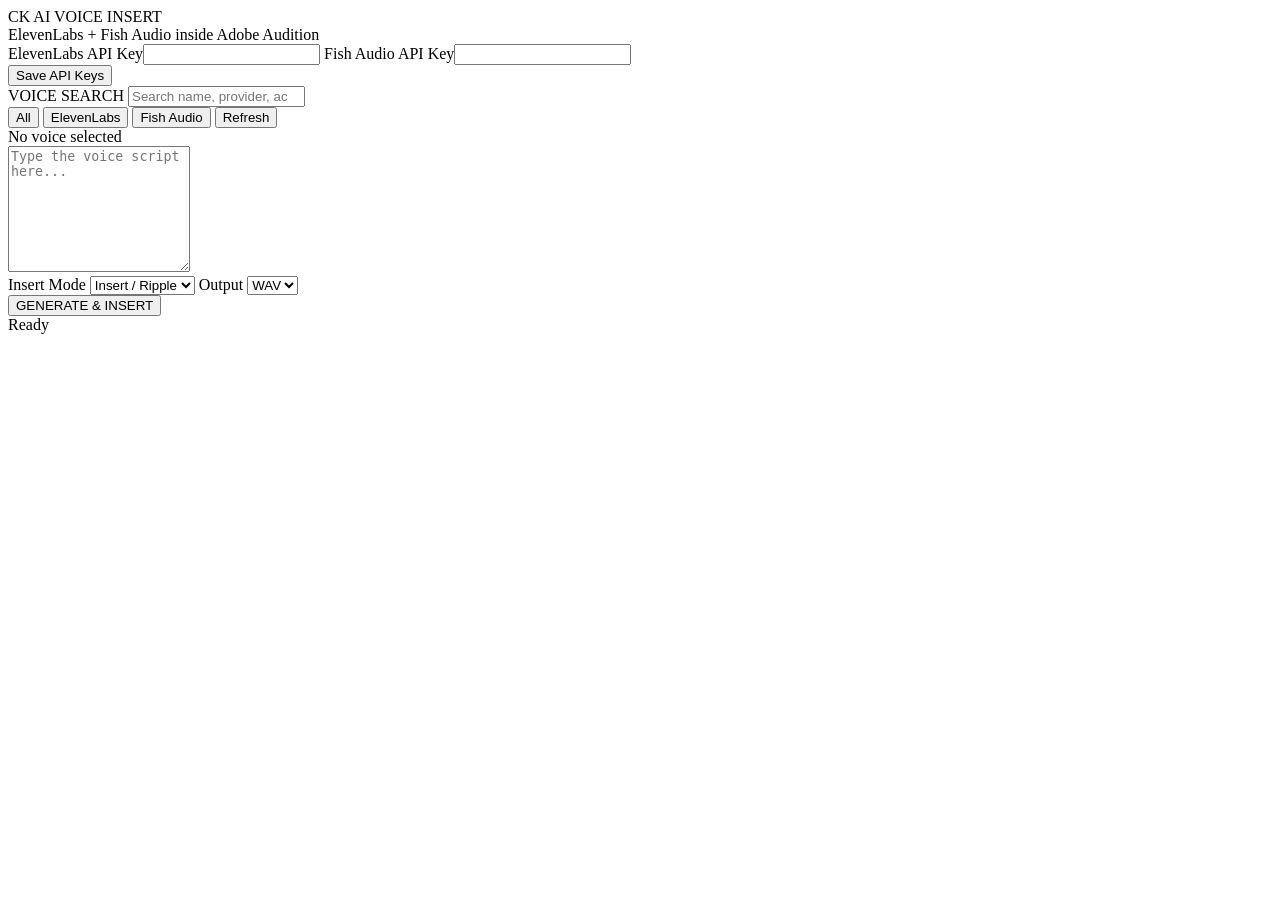
==== CKAIVoiceInsert/index.html @ 9e572f1d "feat: add CK AI Voice Insert panel UI" ====
<!doctype html>
<html>
<head>
  <meta charset="utf-8" />
  <title>CK AI Voice Insert</title>
  <link rel="stylesheet" href="css/app.css" />
</head>
<body>
  <main class="panel">
    <header>
      <div class="brand">CK AI VOICE INSERT</div>
      <div class="sub">ElevenLabs + Fish Audio inside Adobe Audition</div>
    </header>

    <section class="card settings">
      <div class="row two">
        <label>ElevenLabs API Key<input id="elevenKey" type="password" autocomplete="off" /></label>
        <label>Fish Audio API Key<input id="fishKey" type="password" autocomplete="off" /></label>
      </div>
      <button id="saveKeys" class="secondary">Save API Keys</button>
    </section>

    <section class="card">
      <label class="searchLabel">VOICE SEARCH
        <input id="voiceSearch" type="search" placeholder="Search name, provider, accent, style..." />
      </label>
      <div class="filters">
        <button class="filter active" data-provider="all">All</button>
        <button class="filter" data-provider="ElevenLabs">ElevenLabs</button>
        <button class="filter" data-provider="Fish Audio">Fish Audio</button>
        <button id="refreshVoices" class="filter refresh">Refresh</button>
      </div>
      <div id="voiceList" class="voiceList"></div>
    </section>

    <section class="card">
      <div id="selectedVoice" class="selectedVoice">No voice selected</div>
      <textarea id="script" rows="8" placeholder="Type the voice script here..."></textarea>
      <div class="row two compact">
        <label>Insert Mode
          <select id="insertMode">
            <option value="insert">Insert / Ripple</option>
            <option value="overwrite">Overwrite</option>
          </select>
        </label>
        <label>Output
          <select id="outputFormat"><option value="wav">WAV</option></select>
        </label>
      </div>
      <button id="generateInsert" class="primary">GENERATE & INSERT</button>
      <div id="status" class="status">Ready</div>
    </section>
  </main>
  <script src="js/providers.js"></script>
  <script src="js/app.js"></script>
</body>
</html>
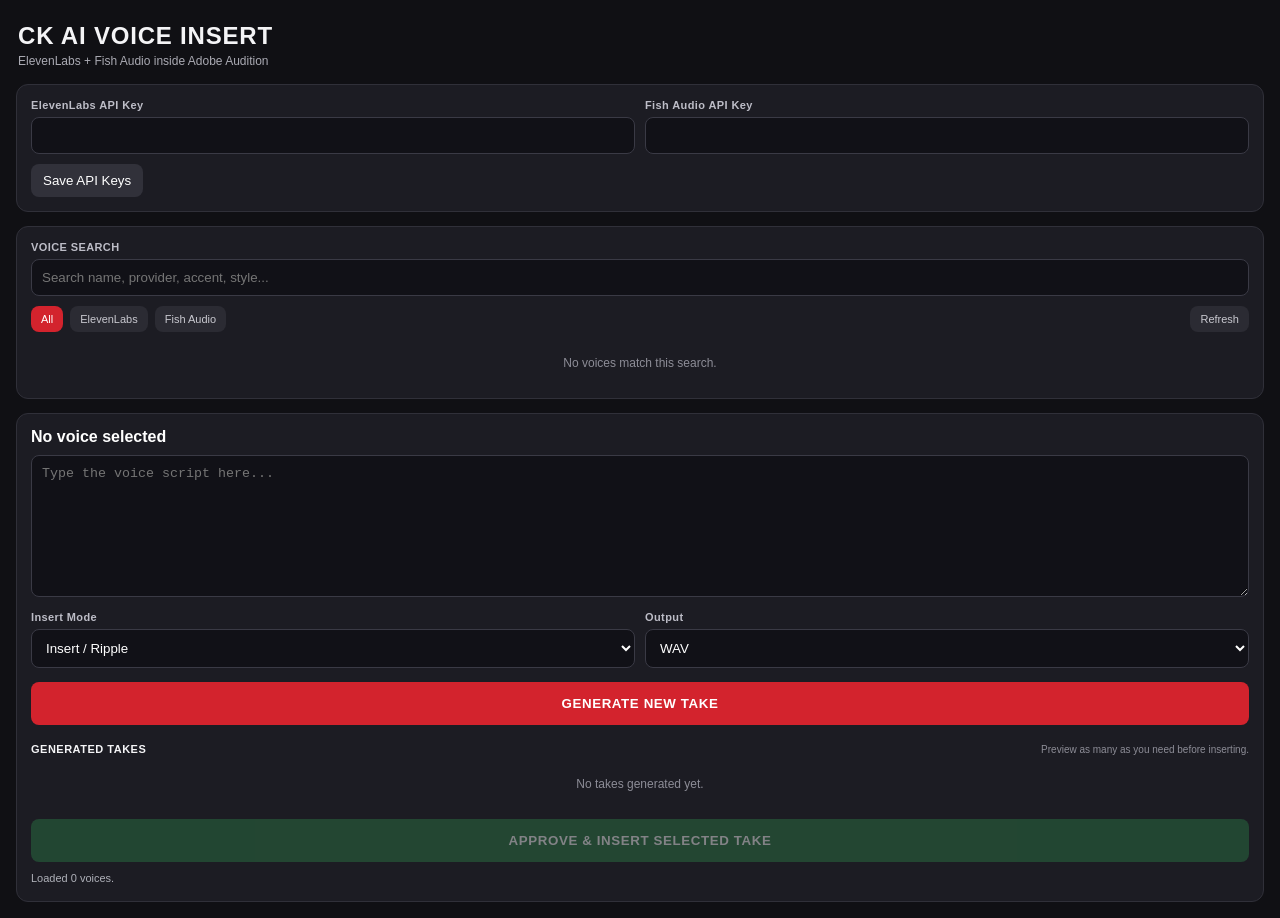
==== commit bc12a6ae: "feat: preview and approve generated voice takes" ====
--- a/CKAIVoiceInsert/index.html
+++ b/CKAIVoiceInsert/index.html
@@ -47,7 +47,16 @@
           <select id="outputFormat"><option value="wav">WAV</option></select>
         </label>
       </div>
-      <button id="generateInsert" class="primary">GENERATE & INSERT</button>
+      <button id="generateTake" class="primary">GENERATE NEW TAKE</button>
+
+      <div class="takesHeader">
+        <strong>GENERATED TAKES</strong>
+        <span>Preview as many as you need before inserting.</span>
+      </div>
+      <div id="takeList" class="takeList">
+        <div class="empty">No takes generated yet.</div>
+      </div>
+      <button id="approveTake" class="approve" disabled>APPROVE &amp; INSERT SELECTED TAKE</button>
       <div id="status" class="status">Ready</div>
     </section>
   </main>
--- a/CKAIVoiceInsert/css/app.css
+++ b/CKAIVoiceInsert/css/app.css
@@ -0,0 +1 @@
+*{box-sizing:border-box}body{margin:0;background:#101014;color:#f4f4f6;font-family:Arial,Helvetica,sans-serif}.panel{padding:16px;display:flex;flex-direction:column;gap:14px}header{padding:6px 2px 2px}.brand{font-size:24px;font-weight:800;letter-spacing:.8px}.sub{margin-top:4px;color:#aaaab3;font-size:12px}.card{background:#1c1c23;border:1px solid #303039;border-radius:12px;padding:14px}.row{display:flex;gap:10px}.two>*{flex:1}.compact{margin-top:10px}label{display:flex;flex-direction:column;gap:6px;color:#bdbdc7;font-size:11px;font-weight:700;letter-spacing:.4px}input,textarea,select{width:100%;border:1px solid #3a3a45;background:#111117;color:#fff;border-radius:8px;padding:10px;outline:none}input:focus,textarea:focus,select:focus{border-color:#d3232d}.secondary,.primary,.approve,.filter,.voiceRow,.selectTake{border:0;border-radius:8px;cursor:pointer}.secondary{margin-top:10px;background:#31313a;color:#fff;padding:9px 12px}.primary,.approve{width:100%;margin-top:14px;padding:14px;color:#fff;font-weight:800;letter-spacing:.6px}.primary{background:#d3232d}.approve{background:#2c7a46}.primary:disabled,.approve:disabled{cursor:not-allowed;opacity:.45}.filters{display:flex;gap:7px;margin:10px 0;flex-wrap:wrap}.filter{background:#2b2b33;color:#c9c9d0;padding:7px 10px;font-size:11px}.filter.active{background:#d3232d;color:#fff}.refresh{margin-left:auto}.voiceList{max-height:245px;overflow:auto;display:flex;flex-direction:column;gap:7px}.voiceRow{text-align:left;background:#15151b;border:1px solid #2e2e37;padding:10px;color:#fff}.voiceRow:hover,.voiceRow.selected{border-color:#d3232d;background:#1f171b}.voiceTop{display:flex;align-items:center;justify-content:space-between;gap:10px}.provider{font-size:10px;padding:4px 6px;border-radius:5px;background:#303039;color:#ddd}.provider.eleven{background:#292929}.provider.fish{background:#173043}.meta{font-size:10px;color:#9999a4;margin-top:5px;white-space:nowrap;overflow:hidden;text-overflow:ellipsis}.selectedVoice{font-weight:700;margin-bottom:9px;color:#fff}.takesHeader{display:flex;align-items:flex-end;justify-content:space-between;gap:10px;margin:18px 0 8px}.takesHeader strong{font-size:11px;letter-spacing:.5px}.takesHeader span{font-size:10px;color:#8d8d97;text-align:right}.takeList{display:flex;flex-direction:column;gap:8px;max-height:310px;overflow:auto}.takeRow{background:#141419;border:1px solid #303039;border-radius:9px;padding:10px}.takeRow.selected{border-color:#43a867;background:#152019}.takeTitle{display:flex;align-items:center;justify-content:space-between;gap:8px;margin-bottom:7px}.takeTitle strong{font-size:12px}.takeTitle span{font-size:10px;color:#9999a4}.takeRow audio{display:block;width:100%;height:32px}.selectTake{width:100%;margin-top:8px;padding:8px;background:#303039;color:#fff;font-size:10px;font-weight:700}.takeRow.selected .selectTake{background:#2c7a46}.status{margin-top:10px;color:#aeb0b8;font-size:11px;min-height:15px}.status.error{color:#ff737a}.empty{color:#8d8d97;font-size:12px;padding:14px;text-align:center}textarea{resize:vertical;min-height:125px}.searchLabel{font-size:11px}@media(max-width:370px){.row.two{flex-direction:column}.refresh{margin-left:0}.takesHeader{align-items:flex-start;flex-direction:column}.takesHeader span{text-align:left}}
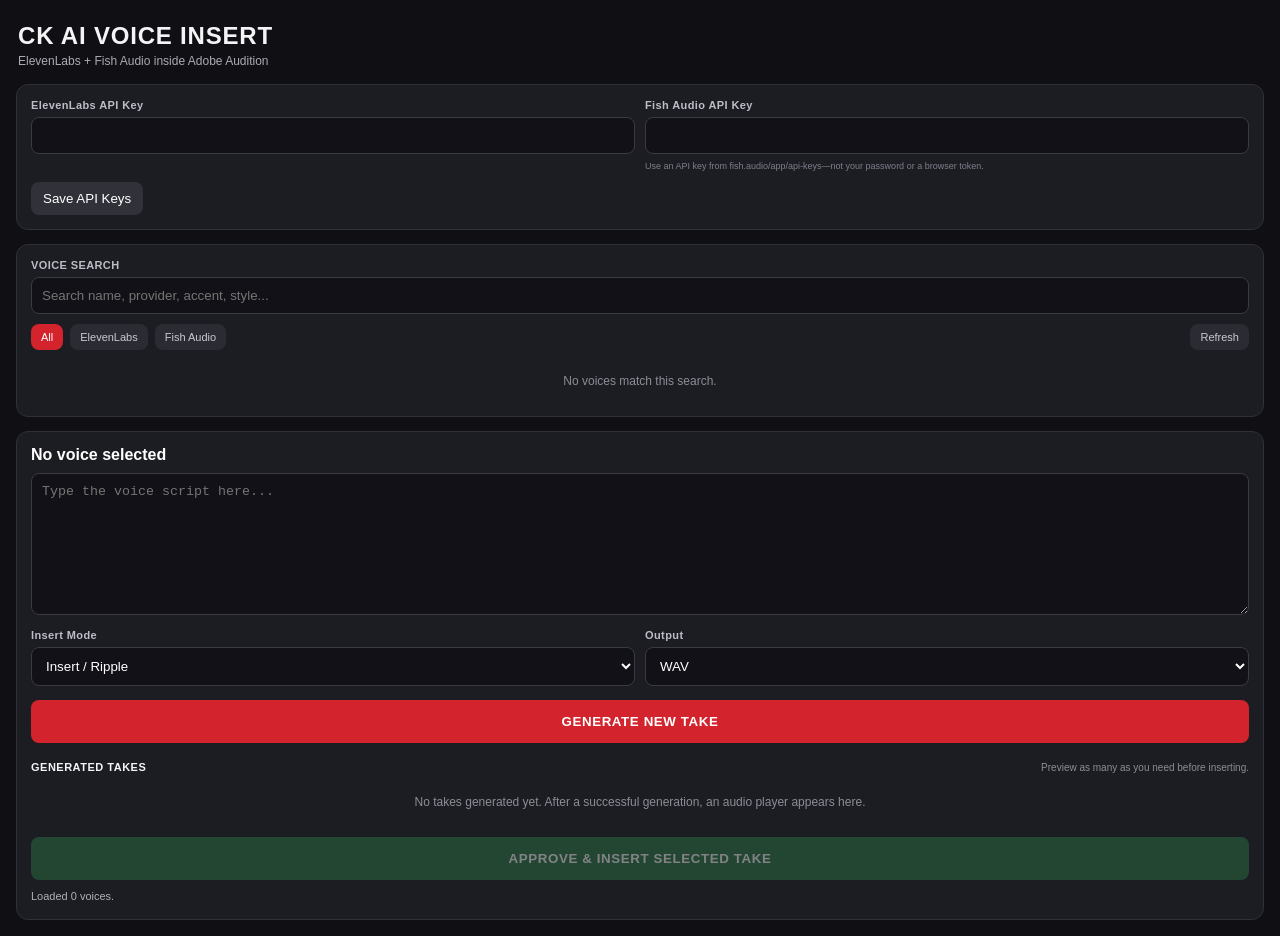
==== commit 9cf53688: "fix: clarify Fish authentication and take previews" ====
--- a/CKAIVoiceInsert/index.html
+++ b/CKAIVoiceInsert/index.html
@@ -15,7 +15,10 @@
     <section class="card settings">
       <div class="row two">
         <label>ElevenLabs API Key<input id="elevenKey" type="password" autocomplete="off" /></label>
-        <label>Fish Audio API Key<input id="fishKey" type="password" autocomplete="off" /></label>
+        <label>Fish Audio API Key
+          <input id="fishKey" type="password" autocomplete="off" />
+          <span class="fieldHint">Use an API key from fish.audio/app/api-keys—not your password or a browser token.</span>
+        </label>
       </div>
       <button id="saveKeys" class="secondary">Save API Keys</button>
     </section>
@@ -54,7 +57,7 @@
         <span>Preview as many as you need before inserting.</span>
       </div>
       <div id="takeList" class="takeList">
-        <div class="empty">No takes generated yet.</div>
+        <div class="empty">No takes generated yet. After a successful generation, an audio player appears here.</div>
       </div>
       <button id="approveTake" class="approve" disabled>APPROVE &amp; INSERT SELECTED TAKE</button>
       <div id="status" class="status">Ready</div>
--- a/CKAIVoiceInsert/css/app.css
+++ b/CKAIVoiceInsert/css/app.css
@@ -1 +1 @@
-*{box-sizing:border-box}body{margin:0;background:#101014;color:#f4f4f6;font-family:Arial,Helvetica,sans-serif}.panel{padding:16px;display:flex;flex-direction:column;gap:14px}header{padding:6px 2px 2px}.brand{font-size:24px;font-weight:800;letter-spacing:.8px}.sub{margin-top:4px;color:#aaaab3;font-size:12px}.card{background:#1c1c23;border:1px solid #303039;border-radius:12px;padding:14px}.row{display:flex;gap:10px}.two>*{flex:1}.compact{margin-top:10px}label{display:flex;flex-direction:column;gap:6px;color:#bdbdc7;font-size:11px;font-weight:700;letter-spacing:.4px}input,textarea,select{width:100%;border:1px solid #3a3a45;background:#111117;color:#fff;border-radius:8px;padding:10px;outline:none}input:focus,textarea:focus,select:focus{border-color:#d3232d}.secondary,.primary,.approve,.filter,.voiceRow,.selectTake{border:0;border-radius:8px;cursor:pointer}.secondary{margin-top:10px;background:#31313a;color:#fff;padding:9px 12px}.primary,.approve{width:100%;margin-top:14px;padding:14px;color:#fff;font-weight:800;letter-spacing:.6px}.primary{background:#d3232d}.approve{background:#2c7a46}.primary:disabled,.approve:disabled{cursor:not-allowed;opacity:.45}.filters{display:flex;gap:7px;margin:10px 0;flex-wrap:wrap}.filter{background:#2b2b33;color:#c9c9d0;padding:7px 10px;font-size:11px}.filter.active{background:#d3232d;color:#fff}.refresh{margin-left:auto}.voiceList{max-height:245px;overflow:auto;display:flex;flex-direction:column;gap:7px}.voiceRow{text-align:left;background:#15151b;border:1px solid #2e2e37;padding:10px;color:#fff}.voiceRow:hover,.voiceRow.selected{border-color:#d3232d;background:#1f171b}.voiceTop{display:flex;align-items:center;justify-content:space-between;gap:10px}.provider{font-size:10px;padding:4px 6px;border-radius:5px;background:#303039;color:#ddd}.provider.eleven{background:#292929}.provider.fish{background:#173043}.meta{font-size:10px;color:#9999a4;margin-top:5px;white-space:nowrap;overflow:hidden;text-overflow:ellipsis}.selectedVoice{font-weight:700;margin-bottom:9px;color:#fff}.takesHeader{display:flex;align-items:flex-end;justify-content:space-between;gap:10px;margin:18px 0 8px}.takesHeader strong{font-size:11px;letter-spacing:.5px}.takesHeader span{font-size:10px;color:#8d8d97;text-align:right}.takeList{display:flex;flex-direction:column;gap:8px;max-height:310px;overflow:auto}.takeRow{background:#141419;border:1px solid #303039;border-radius:9px;padding:10px}.takeRow.selected{border-color:#43a867;background:#152019}.takeTitle{display:flex;align-items:center;justify-content:space-between;gap:8px;margin-bottom:7px}.takeTitle strong{font-size:12px}.takeTitle span{font-size:10px;color:#9999a4}.takeRow audio{display:block;width:100%;height:32px}.selectTake{width:100%;margin-top:8px;padding:8px;background:#303039;color:#fff;font-size:10px;font-weight:700}.takeRow.selected .selectTake{background:#2c7a46}.status{margin-top:10px;color:#aeb0b8;font-size:11px;min-height:15px}.status.error{color:#ff737a}.empty{color:#8d8d97;font-size:12px;padding:14px;text-align:center}textarea{resize:vertical;min-height:125px}.searchLabel{font-size:11px}@media(max-width:370px){.row.two{flex-direction:column}.refresh{margin-left:0}.takesHeader{align-items:flex-start;flex-direction:column}.takesHeader span{text-align:left}}
+*{box-sizing:border-box}body{margin:0;background:#101014;color:#f4f4f6;font-family:Arial,Helvetica,sans-serif}.panel{padding:16px;display:flex;flex-direction:column;gap:14px}header{padding:6px 2px 2px}.brand{font-size:24px;font-weight:800;letter-spacing:.8px}.sub{margin-top:4px;color:#aaaab3;font-size:12px}.card{background:#1c1c23;border:1px solid #303039;border-radius:12px;padding:14px}.row{display:flex;gap:10px}.two>*{flex:1}.compact{margin-top:10px}label{display:flex;flex-direction:column;gap:6px;color:#bdbdc7;font-size:11px;font-weight:700;letter-spacing:.4px}.fieldHint{color:#7f7f8b;font-size:9px;font-weight:400;line-height:1.35;letter-spacing:0}input,textarea,select{width:100%;border:1px solid #3a3a45;background:#111117;color:#fff;border-radius:8px;padding:10px;outline:none}input:focus,textarea:focus,select:focus{border-color:#d3232d}.secondary,.primary,.approve,.filter,.voiceRow,.selectTake{border:0;border-radius:8px;cursor:pointer}.secondary{margin-top:10px;background:#31313a;color:#fff;padding:9px 12px}.primary,.approve{width:100%;margin-top:14px;padding:14px;color:#fff;font-weight:800;letter-spacing:.6px}.primary{background:#d3232d}.approve{background:#2c7a46}.primary:disabled,.approve:disabled{cursor:not-allowed;opacity:.45}.filters{display:flex;gap:7px;margin:10px 0;flex-wrap:wrap}.filter{background:#2b2b33;color:#c9c9d0;padding:7px 10px;font-size:11px}.filter.active{background:#d3232d;color:#fff}.refresh{margin-left:auto}.voiceList{max-height:245px;overflow:auto;display:flex;flex-direction:column;gap:7px}.voiceRow{text-align:left;background:#15151b;border:1px solid #2e2e37;padding:10px;color:#fff}.voiceRow:hover,.voiceRow.selected{border-color:#d3232d;background:#1f171b}.voiceTop{display:flex;align-items:center;justify-content:space-between;gap:10px}.provider{font-size:10px;padding:4px 6px;border-radius:5px;background:#303039;color:#ddd}.provider.eleven{background:#292929}.provider.fish{background:#173043}.meta{font-size:10px;color:#9999a4;margin-top:5px;white-space:nowrap;overflow:hidden;text-overflow:ellipsis}.selectedVoice{font-weight:700;margin-bottom:9px;color:#fff}.takesHeader{display:flex;align-items:flex-end;justify-content:space-between;gap:10px;margin:18px 0 8px}.takesHeader strong{font-size:11px;letter-spacing:.5px}.takesHeader span{font-size:10px;color:#8d8d97;text-align:right}.takeList{display:flex;flex-direction:column;gap:8px;max-height:310px;overflow:auto}.takeRow{background:#141419;border:1px solid #303039;border-radius:9px;padding:10px}.takeRow.selected{border-color:#43a867;background:#152019}.takeTitle{display:flex;align-items:center;justify-content:space-between;gap:8px;margin-bottom:7px}.takeTitle strong{font-size:12px}.takeTitle span{font-size:10px;color:#9999a4}.takeRow audio{display:block;width:100%;height:32px}.selectTake{width:100%;margin-top:8px;padding:8px;background:#303039;color:#fff;font-size:10px;font-weight:700}.takeRow.selected .selectTake{background:#2c7a46}.status{margin-top:10px;color:#aeb0b8;font-size:11px;min-height:15px}.status.error{color:#ff737a}.empty{color:#8d8d97;font-size:12px;padding:14px;text-align:center}textarea{resize:vertical;min-height:125px}.searchLabel{font-size:11px}@media(max-width:370px){.row.two{flex-direction:column}.refresh{margin-left:0}.takesHeader{align-items:flex-start;flex-direction:column}.takesHeader span{text-align:left}}
